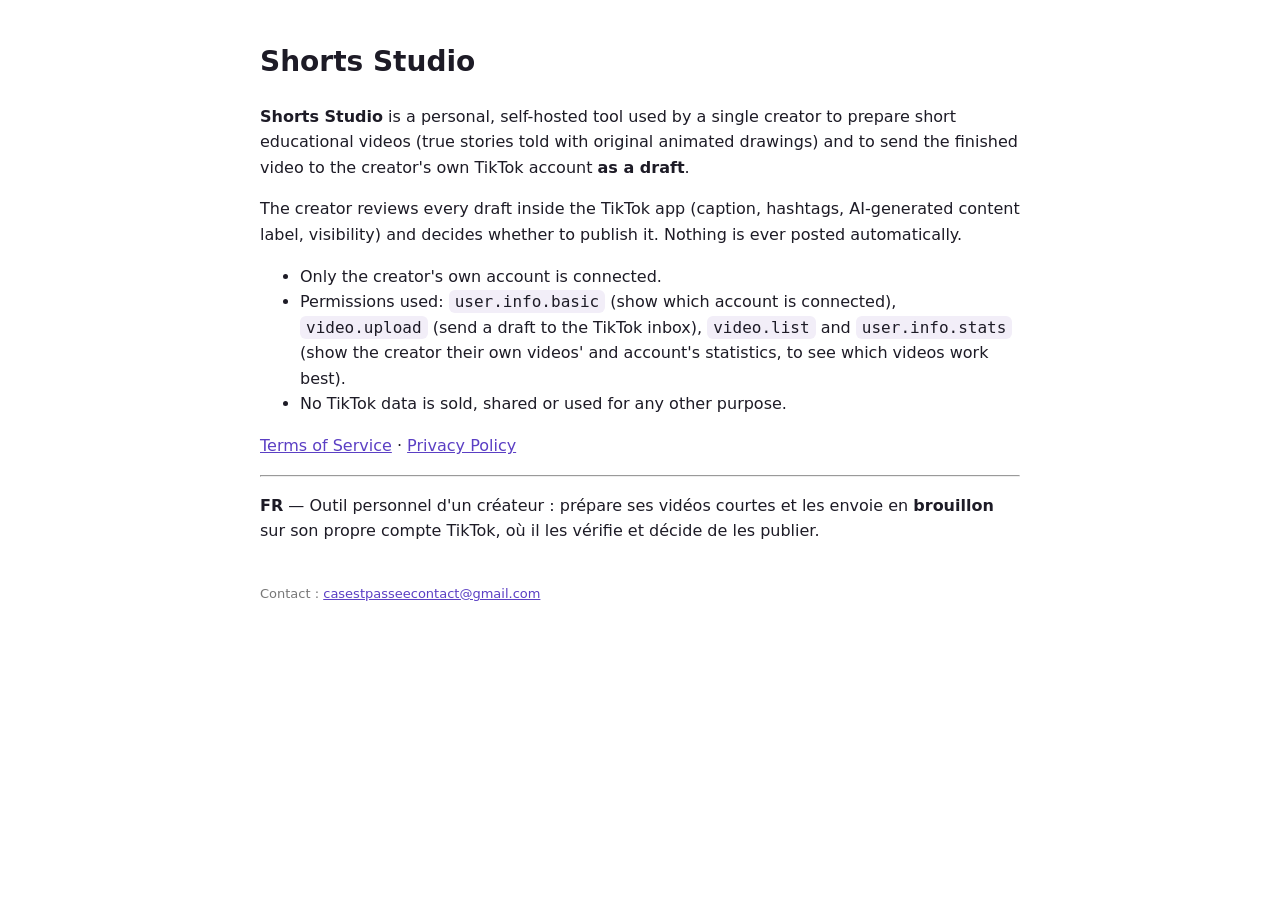
==== index.html @ 9aed0187 "Add files via upload" ====
<!DOCTYPE html><html lang="en"><head><meta charset="utf-8"><meta name="viewport" content="width=device-width,initial-scale=1">
<title>Shorts Studio</title><link rel="stylesheet" href="style.css"></head><body>
<h1>Shorts Studio</h1>
<p><b>Shorts Studio</b> is a personal, self-hosted tool used by a single creator to prepare short educational videos (true stories told with original animated drawings) and to send the finished video to the creator's own TikTok account <b>as a draft</b>.</p>
<p>The creator reviews every draft inside the TikTok app (caption, hashtags, AI-generated content label, visibility) and decides whether to publish it. Nothing is ever posted automatically.</p>
<ul><li>Only the creator's own account is connected.</li><li>Permissions used: <code>user.info.basic</code> (show which account is connected), <code>video.upload</code> (send a draft to the TikTok inbox), <code>video.list</code> and <code>user.info.stats</code> (show the creator their own videos' and account's statistics, to see which videos work best).</li>
<li>No TikTok data is sold, shared or used for any other purpose.</li></ul>
<p><a href="terms.html">Terms of Service</a> · <a href="privacy.html">Privacy Policy</a></p>
<hr><p lang="fr"><b>FR</b> — Outil personnel d'un créateur : prépare ses vidéos courtes et les envoie en <b>brouillon</b> sur son propre compte TikTok, où il les vérifie et décide de les publier.</p>
<footer>Contact : <span class="mail">casestpasseecontact [at] gmail [dot] com</span></footer><script>document.querySelectorAll(".mail").forEach(function(e){var a=["casestpasseecontact","gmail.com"].join(String.fromCharCode(64));e.innerHTML='<a href="mailto:'+a+'">'+a+'</a>';});</script></body></html>
---- style.css ----
body{font-family:system-ui,-apple-system,Segoe UI,Roboto,sans-serif;max-width:760px;margin:40px auto;padding:0 20px;line-height:1.6;color:#1d1b26}
h1{font-size:28px}h2{font-size:19px;margin-top:28px}code,.code{font-family:ui-monospace,Menlo,monospace;background:#f2eef8;padding:2px 6px;border-radius:6px}
.code{display:block;padding:14px;font-size:15px;word-break:break-all}button{font:inherit;padding:10px 16px;border-radius:10px;border:0;background:#2a1f45;color:#fff;cursor:pointer}
footer{margin-top:40px;font-size:13px;color:#777}a{color:#5b3fc4}
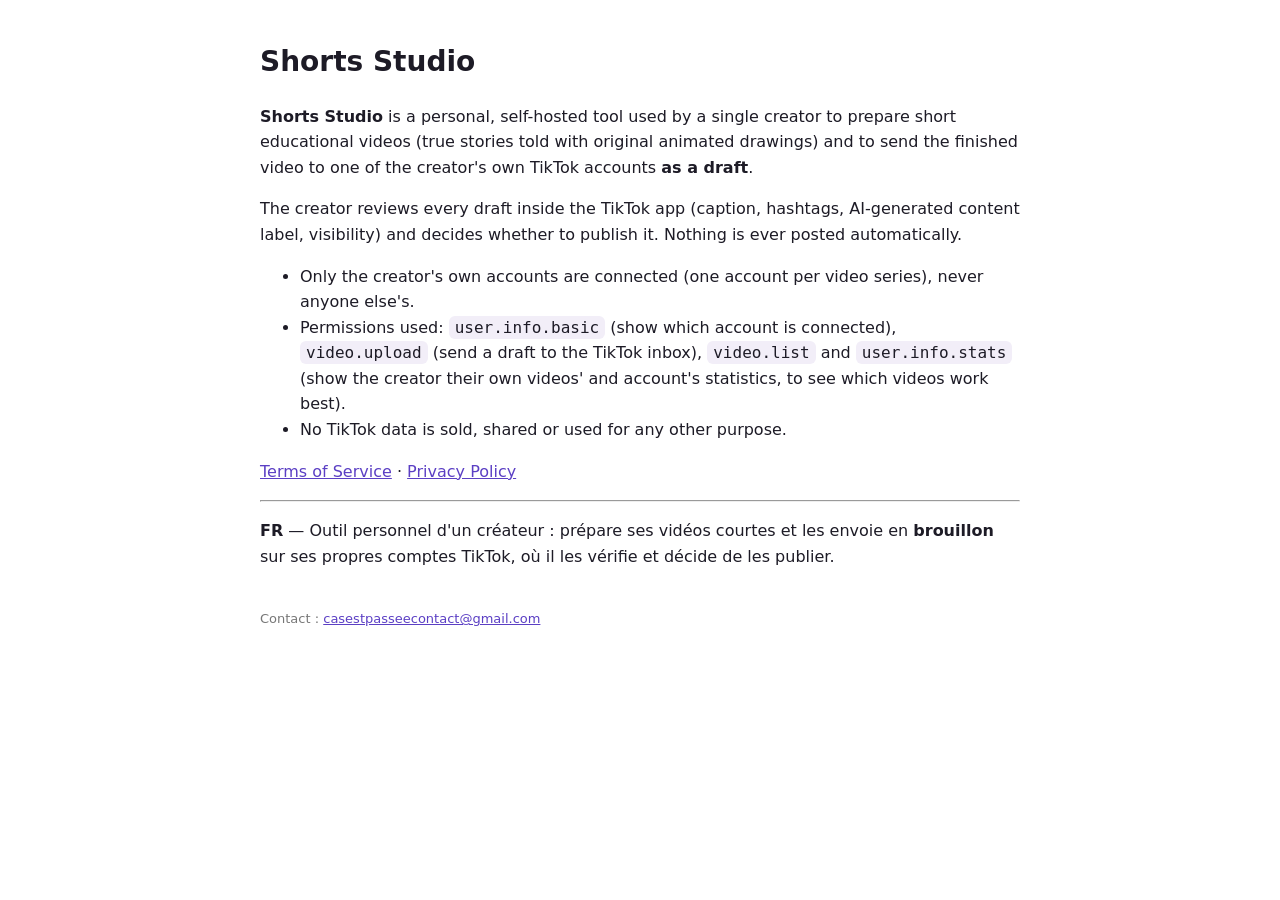
==== commit a2459351: "Add files via upload" ====
--- a/index.html
+++ b/index.html
@@ -1,10 +1,10 @@
 <!DOCTYPE html><html lang="en"><head><meta charset="utf-8"><meta name="viewport" content="width=device-width,initial-scale=1">
 <title>Shorts Studio</title><link rel="stylesheet" href="style.css"></head><body>
 <h1>Shorts Studio</h1>
-<p><b>Shorts Studio</b> is a personal, self-hosted tool used by a single creator to prepare short educational videos (true stories told with original animated drawings) and to send the finished video to the creator's own TikTok account <b>as a draft</b>.</p>
+<p><b>Shorts Studio</b> is a personal, self-hosted tool used by a single creator to prepare short educational videos (true stories told with original animated drawings) and to send the finished video to one of the creator's own TikTok accounts <b>as a draft</b>.</p>
 <p>The creator reviews every draft inside the TikTok app (caption, hashtags, AI-generated content label, visibility) and decides whether to publish it. Nothing is ever posted automatically.</p>
-<ul><li>Only the creator's own account is connected.</li><li>Permissions used: <code>user.info.basic</code> (show which account is connected), <code>video.upload</code> (send a draft to the TikTok inbox), <code>video.list</code> and <code>user.info.stats</code> (show the creator their own videos' and account's statistics, to see which videos work best).</li>
+<ul><li>Only the creator's own accounts are connected (one account per video series), never anyone else's.</li><li>Permissions used: <code>user.info.basic</code> (show which account is connected), <code>video.upload</code> (send a draft to the TikTok inbox), <code>video.list</code> and <code>user.info.stats</code> (show the creator their own videos' and account's statistics, to see which videos work best).</li>
 <li>No TikTok data is sold, shared or used for any other purpose.</li></ul>
 <p><a href="terms.html">Terms of Service</a> · <a href="privacy.html">Privacy Policy</a></p>
-<hr><p lang="fr"><b>FR</b> — Outil personnel d'un créateur : prépare ses vidéos courtes et les envoie en <b>brouillon</b> sur son propre compte TikTok, où il les vérifie et décide de les publier.</p>
+<hr><p lang="fr"><b>FR</b> — Outil personnel d'un créateur : prépare ses vidéos courtes et les envoie en <b>brouillon</b> sur ses propres comptes TikTok, où il les vérifie et décide de les publier.</p>
 <footer>Contact : <span class="mail">casestpasseecontact [at] gmail [dot] com</span></footer><script>document.querySelectorAll(".mail").forEach(function(e){var a=["casestpasseecontact","gmail.com"].join(String.fromCharCode(64));e.innerHTML='<a href="mailto:'+a+'">'+a+'</a>';});</script></body></html>
